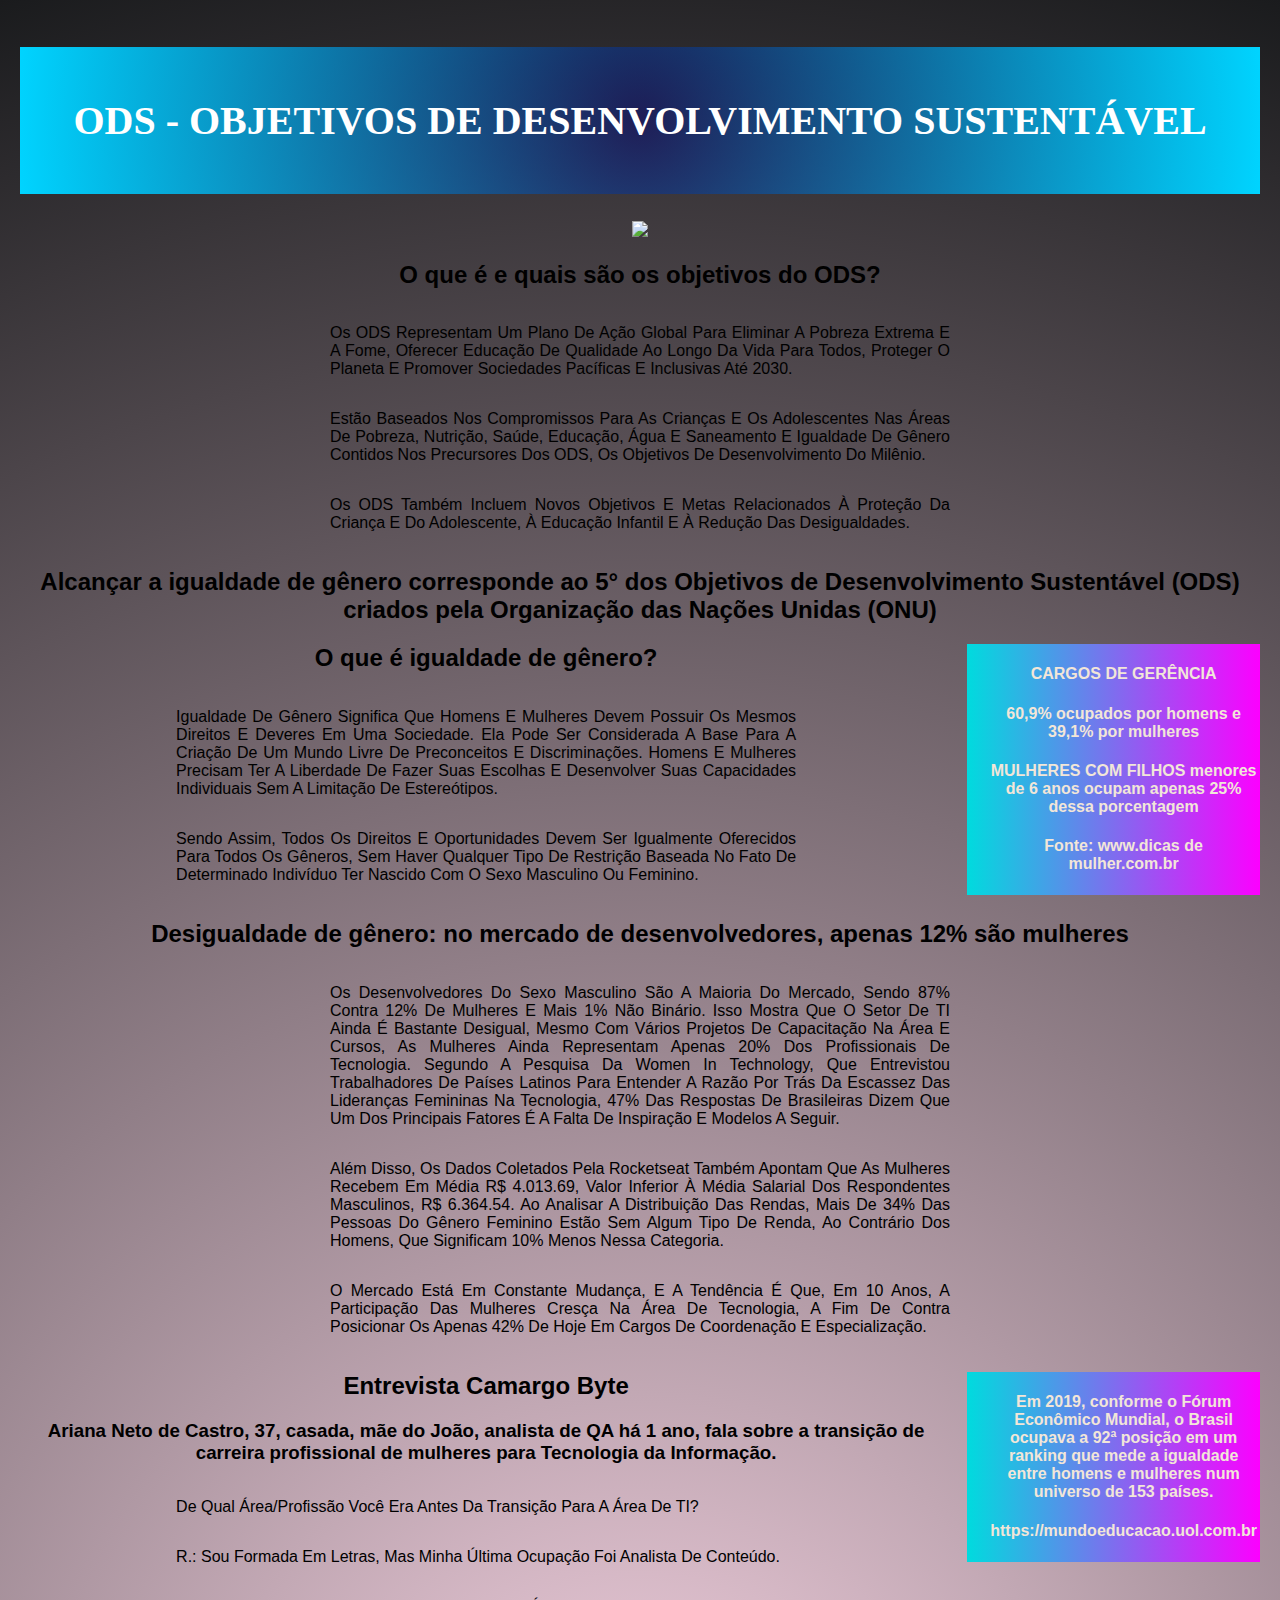
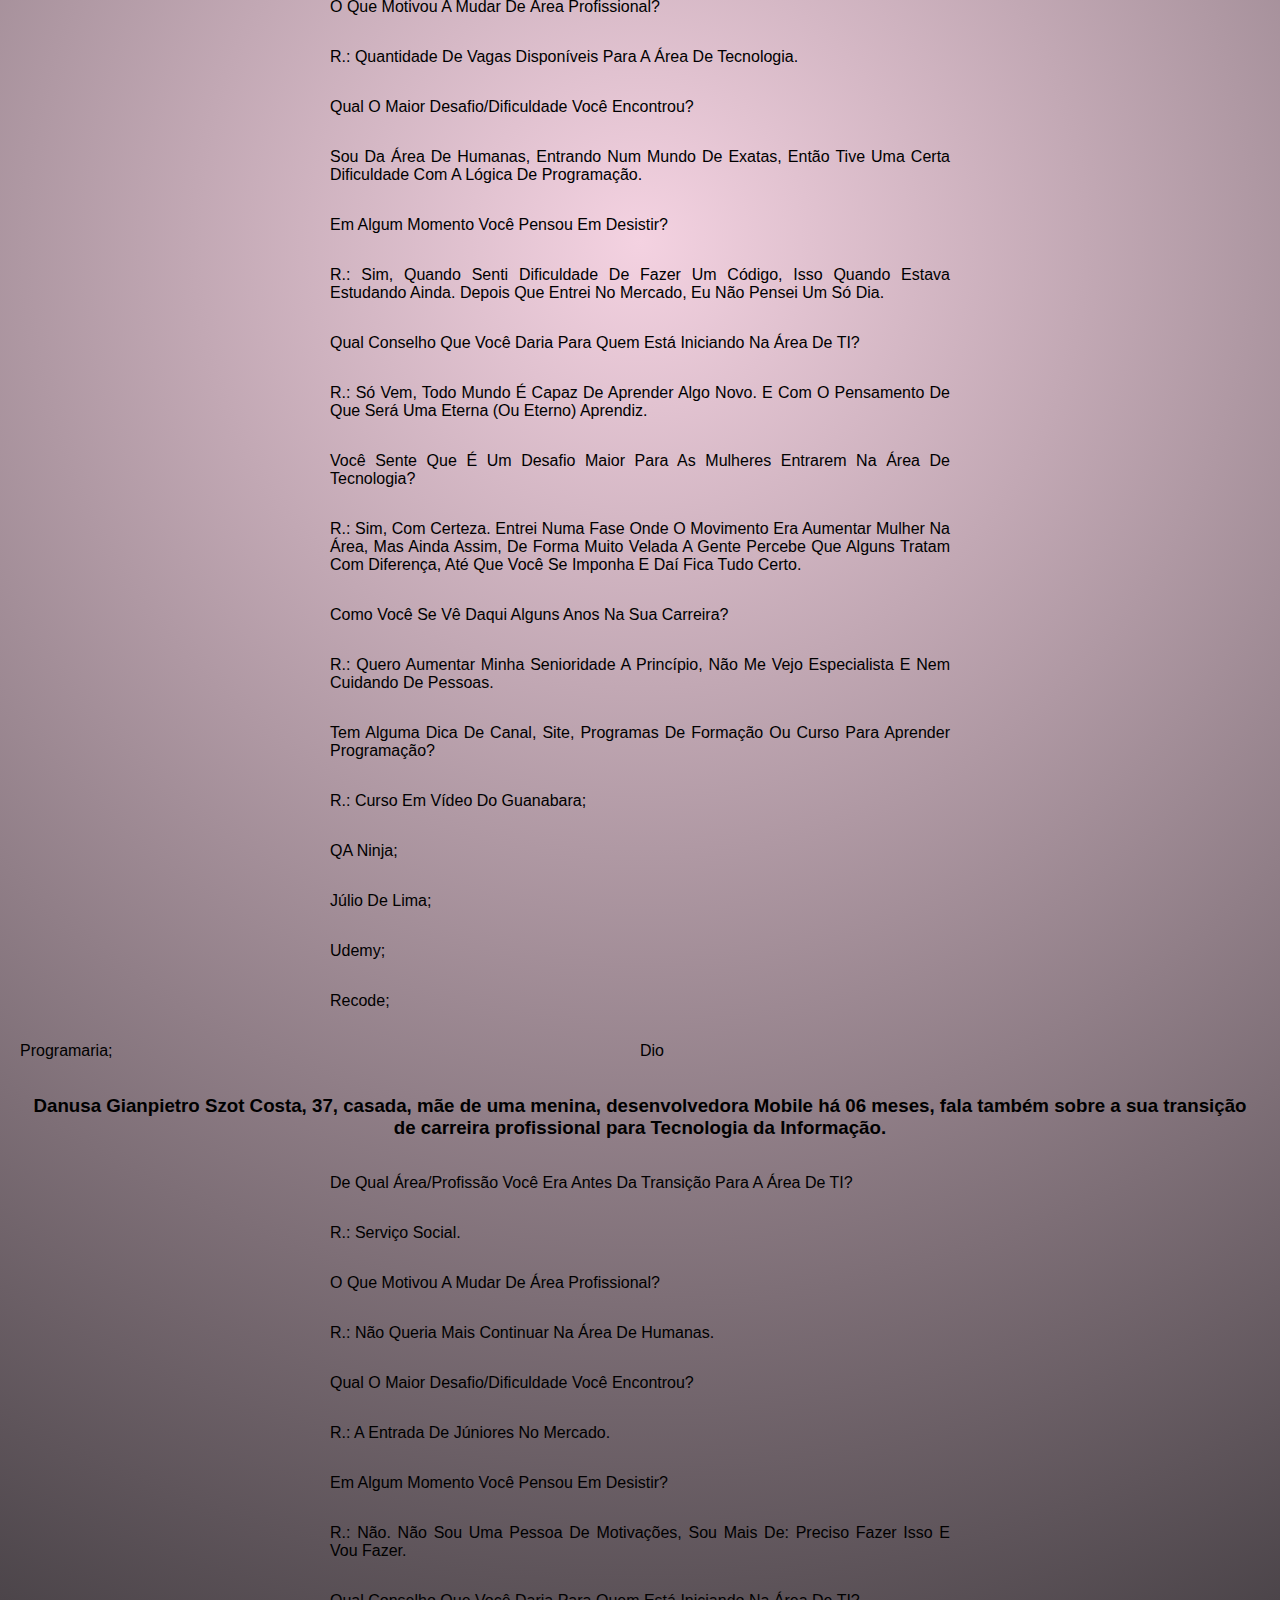
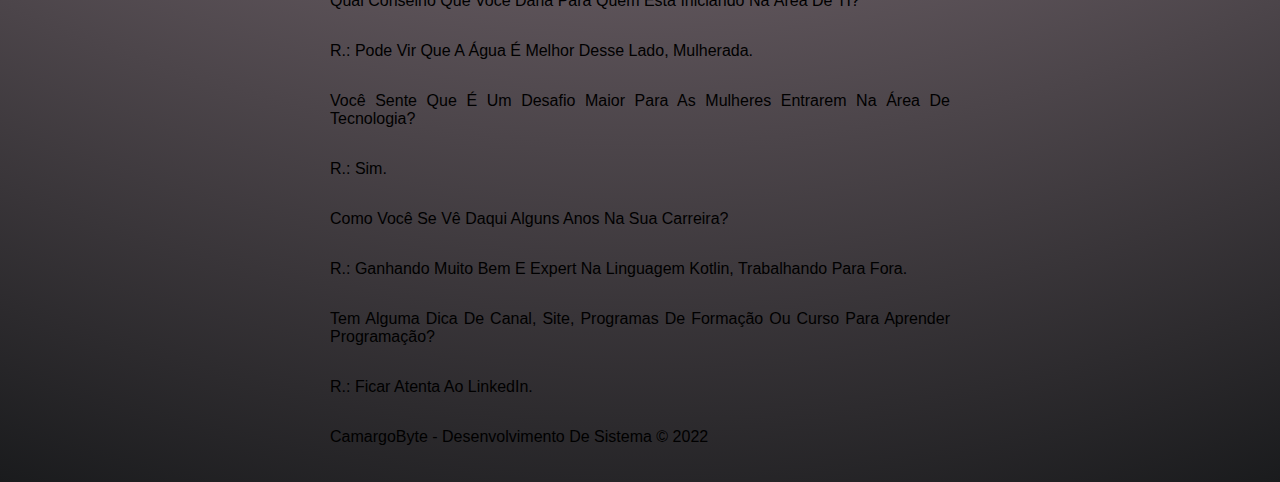
==== index.html @ 53ccd233 "Site com links das páginas" ====
<!DOCTYPE html>
<html lang="pt-br">
<head> 
    <meta charset="UTF-8">
    <meta http-equiv="X-UA-Compatible" content="IE=edge">
    <meta name="viewport" content="width=device-width, initial-scale=1.0">
    <title>Projeto Igualdade de Gênero</title>
    <link rel="stylesheet" href="styles.css">

<style>
</style>
</head>
<body> 
        <h1>ODS - OBJETIVOS DE DESENVOLVIMENTO SUSTENTÁVEL</h1>
        <center><img src="direitos-mulheres-mundo-ilustracao2.png" max-width: 1300%; 300 height: auto;</center>
        

         <strong><h2>O que é e quais são os objetivos do ODS?</h2></strong>

          <p>Os ODS representam um plano de ação global para eliminar a pobreza extrema e a fome, oferecer educação de qualidade ao longo da vida para todos, proteger o planeta e promover sociedades pacíficas e inclusivas até 2030.</p>
          <p>Estão baseados nos compromissos para as crianças e os adolescentes nas áreas de pobreza, nutrição, saúde, educação, água e saneamento e igualdade de gênero contidos nos precursores dos ODS, os Objetivos de Desenvolvimento do Milênio.</p>
          <p>Os ODS também incluem novos objetivos e metas relacionados à proteção da criança e do adolescente, à educação infantil e à redução das desigualdades. </p>    

     
    <div>
         <h2>Alcançar a igualdade de gênero corresponde ao 5° dos Objetivos de Desenvolvimento Sustentável (ODS) criados pela Organização das Nações Unidas (ONU)</h2>
         
    <div>

    <aside>
            <strong><h4>CARGOS DE GERÊNCIA</h4></strong></h4>
            <h4>60,9% ocupados por homens e 39,1% por mulheres</h4>
            <h4>MULHERES COM FILHOS menores de 6 anos ocupam apenas 25% dessa porcentagem</h4>
            <h4>Fonte: www.dicas de mulher.com.br</h4>
    </aside>
     
    <div>
        <strong><h2>O que é igualdade de gênero?</h2></strong>

        <p>Igualdade de gênero significa que homens e mulheres devem possuir os mesmos direitos e deveres em uma sociedade. Ela pode ser considerada a base para a criação de um mundo livre de preconceitos e discriminações. Homens e mulheres precisam ter a liberdade de fazer suas escolhas e desenvolver suas capacidades individuais sem a limitação de estereótipos.</p>
        <p>Sendo assim, todos os direitos e oportunidades devem ser igualmente oferecidos para todos os gêneros, sem haver qualquer tipo de restrição baseada no fato de determinado indivíduo ter nascido com o sexo masculino ou feminino.</p>
    </div>

    <div>
        <h2>Desigualdade de gênero: no mercado de desenvolvedores, apenas 12% são mulheres</h2>

        <p>Os desenvolvedores do sexo masculino são a maioria do mercado, sendo 87% contra 12% de mulheres e mais 1% não binário. Isso mostra que o setor de TI ainda é bastante desigual, mesmo com vários projetos de capacitação na área e cursos, as mulheres ainda representam apenas 20% dos profissionais de tecnologia. Segundo a pesquisa da Women in Technology, que entrevistou trabalhadores de países latinos para entender a razão por trás da escassez das lideranças femininas na tecnologia, 47% das respostas de brasileiras dizem que um dos principais fatores é a falta de inspiração e modelos a seguir.</p>
        <p>Além disso, os dados coletados pela Rocketseat também apontam que as mulheres recebem em média R$ 4.013.69, valor inferior à média salarial dos respondentes masculinos, R$ 6.364.54. Ao analisar a distribuição das rendas, mais de 34% das pessoas do gênero feminino estão sem algum tipo de renda, ao contrário dos homens, que significam 10% menos nessa categoria.</p>
        <p>O mercado está em constante mudança, e a tendência é que, em 10 anos, a participação das mulheres cresça na área de tecnologia, a fim de contra posicionar os apenas 42% de hoje em cargos de coordenação e especialização.</p>
    
    
    <div>
    <aside>
            <h4>Em 2019, conforme o Fórum Econômico Mundial, o Brasil ocupava a 92ª posição em um ranking que mede a igualdade entre homens e mulheres num universo de 153 países.</h4>
            <h4>https://mundoeducacao.uol.com.br</h4>
    </aside>
    <div>

    <div>
        <h2>Entrevista Camargo Byte</h2>

        <h3>Ariana Neto de Castro, 37, casada, mãe do João, analista de QA há 1 ano, fala sobre a transição de carreira profissional de mulheres para Tecnologia da Informação. </h3>

        <p>De qual área/profissão você era antes da transição para a área de TI? </p>
        <P>R.: Sou formada em Letras, mas minha última ocupação foi analista de conteúdo. </P>

        <p>O que motivou a mudar de área profissional? </p>
        <p>R.: Quantidade de vagas disponíveis para a área de tecnologia. </p>

        <p>Qual o maior desafio/dificuldade você encontrou? </p>
        <p>Sou da área de humanas, entrando num mundo de exatas, então tive uma certa dificuldade com a lógica de programação. </p>

        <p>Em algum momento você pensou em desistir? </p>
        <p>R.: Sim, quando senti dificuldade de fazer um código, isso quando estava estudando ainda. Depois que entrei no mercado, eu não pensei um só dia. </p>

        <p>Qual conselho que você daria para quem está iniciando na área de TI? </p>
        <p>R.: Só vem, todo mundo é capaz de aprender algo novo. E com o pensamento de que será uma eterna (ou eterno) aprendiz. </p>

        <p>Você sente que é um desafio maior para as mulheres entrarem na área de tecnologia? </p>
        <p>R.: Sim, com certeza. Entrei numa fase onde o movimento era aumentar mulher na área, mas ainda assim, de forma muito velada a gente percebe que alguns tratam com diferença, até que você se imponha e daí fica tudo certo.</p>

        <p>Como você se vê daqui alguns anos na sua carreira? </p>
        <p>R.: Quero aumentar minha senioridade a princípio, não me vejo especialista e nem cuidando de pessoas. </p>

        <p>Tem alguma dica de canal, site, programas de formação ou curso para aprender programação? </p>
        <p>R.: Curso em Vídeo do Guanabara;</p>
        <p>QA Ninja;</p>
        <p>Júlio de Lima;</p>
        <p>Udemy;</p>
        <p>Recode;</p>
        <p>Programaria;
        <p>Dio</p>

    <div>
        <h3>Danusa Gianpietro Szot Costa, 37, casada, mãe de uma menina, desenvolvedora Mobile há 06 meses, fala também sobre a sua transição de carreira profissional para Tecnologia da Informação. </h3>

        <p>De qual área/profissão você era antes da transição para a área de TI? </p>
        <p>R.: Serviço Social.</p>
   
        <p>O que motivou a mudar de área profissional? </p>
        <p>R.: Não queria mais continuar na área de Humanas. </p>
   
        <p>Qual o maior desafio/dificuldade você encontrou? </p>
        <p>R.: A entrada de júniores no mercado. </p>
   
        <p>Em algum momento você pensou em desistir? </p>
        <p>R.: Não. Não sou uma pessoa de motivações, sou mais de: preciso fazer isso e vou fazer. </p>
   
        <p>Qual conselho que você daria para quem está iniciando na área de TI?</p>
        <p>R.: Pode vir que a água é melhor desse lado, mulherada. </p>
   
        <p>Você sente que é um desafio maior para as mulheres entrarem na área de tecnologia? </p>
        <p>R.: Sim. </p>
   
        <p>Como você se vê daqui alguns anos na sua carreira? </p>
        <p>R.: Ganhando muito bem e expert na linguagem Kotlin, trabalhando para fora. </p>
   
        <p>Tem alguma dica de canal, site, programas de formação ou curso para aprender programação? </p>
        <p>R.: Ficar atenta ao LinkedIn. </p>
   
    <div>
   
            <footer>
            <p> CamargoByte - Desenvolvimento de Sistema &copy; 2022</p>
            </footer>

    
</body>
</html>
---- styles.css ----
h1 {
  background: rgb(200, 199, 223);
  background: radial-gradient(circle, rgb(220, 219, 241) 0%, rgba(9, 9, 121, 0.493) 0%, rgba(0,212,255,1) 100%);
  color: white;
  padding: 50px;
  text-align: center;
  font-size: 40px;
  font-family: "Times New Roman", Times, serif;
} 

body{ 
  font-family: Arial, Helvetica, sans-serif;
  background: rgb(244,210,225);
  background: radial-gradient(circle, rgba(244,210,225,1) 0%, rgb(26, 27, 29) 100%);
  margin: 0 auto;
  padding: 20px 20px 20px;
  }

p {
    text-align: justify;
    text-transform: capitalize;
    width: 50%;
    min-width: 200px;
    display: inline-block;
    vertical-align: top;
  }
  
aside {
  width: 22%;
  padding-left: 20px;
  margin-left: 15px;
  float: right;
  font-style: "ticker";
  background-image: linear-gradient(90deg, #00DBDE 0%, #FC00FF 100%);
  color:#F2E6D8
}   
  
aside{text-align: center;}
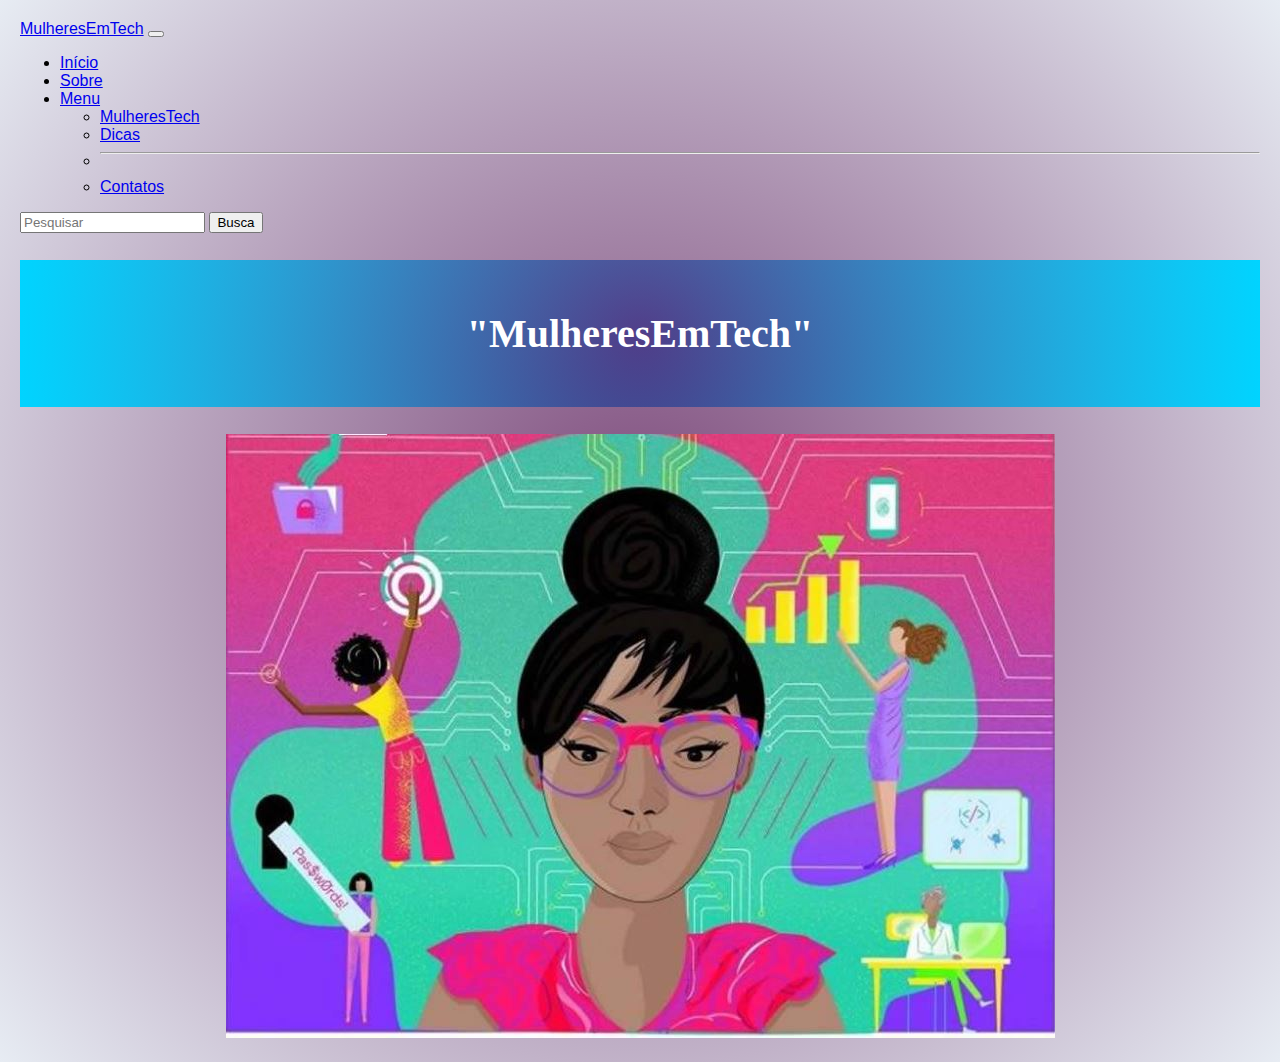
==== commit d1f9f2a9: "Repaginação e divisão em pastas" ====
--- a/index.html
+++ b/index.html
@@ -1,129 +1,72 @@
 <!DOCTYPE html>
 <html lang="pt-br">
-<head> 
+
+<head>
     <meta charset="UTF-8">
-    <meta http-equiv="X-UA-Compatible" content="IE=edge">
     <meta name="viewport" content="width=device-width, initial-scale=1.0">
-    <title>Projeto Igualdade de Gênero</title>
-    <link rel="stylesheet" href="styles.css">
+    <title>MulheresEmTech</title>
+    <link rel="stylesheet" href="css/styles.css">
 
-<style>
-</style>
+    <style>
+    </style>
+
+    <link href="https://cdn.jsdelivr.net/npm/bootstrap@5.0.2/dist/css/bootstrap.min.css" rel="stylesheet"
+        integrity="sha384-EVSTQN3/azprG1Anm3QDgpJLIm9Nao0Yz1ztcQTwFspd3yD65VohhpuuCOmLASjC" crossorigin="anonymous">
 </head>
-<body> 
-        <h1>ODS - OBJETIVOS DE DESENVOLVIMENTO SUSTENTÁVEL</h1>
-        <center><img src="direitos-mulheres-mundo-ilustracao2.png" max-width: 1300%; 300 height: auto;</center>
-        
 
-         <strong><h2>O que é e quais são os objetivos do ODS?</h2></strong>
+<body>
 
-          <p>Os ODS representam um plano de ação global para eliminar a pobreza extrema e a fome, oferecer educação de qualidade ao longo da vida para todos, proteger o planeta e promover sociedades pacíficas e inclusivas até 2030.</p>
-          <p>Estão baseados nos compromissos para as crianças e os adolescentes nas áreas de pobreza, nutrição, saúde, educação, água e saneamento e igualdade de gênero contidos nos precursores dos ODS, os Objetivos de Desenvolvimento do Milênio.</p>
-          <p>Os ODS também incluem novos objetivos e metas relacionados à proteção da criança e do adolescente, à educação infantil e à redução das desigualdades. </p>    
+    <!-- INICIO DA BARRA DE NAVEGAÇÂO-->
 
-     
-    <div>
-         <h2>Alcançar a igualdade de gênero corresponde ao 5° dos Objetivos de Desenvolvimento Sustentável (ODS) criados pela Organização das Nações Unidas (ONU)</h2>
-         
-    <div>
+    <nav class="navbar navbar-expand-lg navbar-dark bg-dark">
+        <div class="container-fluid">
+            <a class="navbar-brand" href="index.html">MulheresEmTech</a>
+            <button class="navbar-toggler" type="button" data-bs-toggle="collapse"
+                data-bs-target="#navbarSupportedContent" aria-controls="navbarSupportedContent" aria-expanded="false"
+                aria-label="Toggle navigation">
+                <span class="navbar-toggler-icon"></span>
+            </button>
+            <div class="collapse navbar-collapse" id="navbarSupportedContent">
+                <ul class="navbar-nav me-auto mb-2 mb-lg-0">
+                    <li class="nav-item">
+                        <a class="nav-link active" aria-current="page" href="index.html">Início</a>
+                    </li>
+                    <li class="nav-item">
+                        <a class="nav-link" href="Projeto.html">Sobre</a>
+                    </li>
+                    <li class="nav-item dropdown">
+                        <a class="nav-link dropdown-toggle"
+                            href="http://127.0.0.1:5500/Site%20MulheresEmTech/Mulherestech.html" id="navbarDropdown"
+                            role="button" data-bs-toggle="dropdown" aria-expanded="false">
+                            Menu
+                        </a>
+                        <ul class="dropdown-menu" aria-labelledby="navbarDropdown">
+                            <li><a class="dropdown-item" href="MulheresEmTech.html">MulheresTech</a></li>
+                            <li><a class="dropdown-item" href="Dicas.html">Dicas</a></li>
+                            <li>
+                                <hr class="dropdown-divider">
+                            </li>
+                            <li><a class="dropdown-item" href="Contatos.html">Contatos</a></li>
+                        </ul>
 
-    <aside>
-            <strong><h4>CARGOS DE GERÊNCIA</h4></strong></h4>
-            <h4>60,9% ocupados por homens e 39,1% por mulheres</h4>
-            <h4>MULHERES COM FILHOS menores de 6 anos ocupam apenas 25% dessa porcentagem</h4>
-            <h4>Fonte: www.dicas de mulher.com.br</h4>
-    </aside>
-     
-    <div>
-        <strong><h2>O que é igualdade de gênero?</h2></strong>
+                </ul>
+                <form class="d-flex">
+                    <input class="form-control me-2" type="pesquisar" placeholder="Pesquisar" aria-label="Pesquisar">
+                    <button class="btn btn-outline-success" type="submit">Busca</button>
+                </form>
+            </div>
+        </div>
+    </nav>
 
-        <p>Igualdade de gênero significa que homens e mulheres devem possuir os mesmos direitos e deveres em uma sociedade. Ela pode ser considerada a base para a criação de um mundo livre de preconceitos e discriminações. Homens e mulheres precisam ter a liberdade de fazer suas escolhas e desenvolver suas capacidades individuais sem a limitação de estereótipos.</p>
-        <p>Sendo assim, todos os direitos e oportunidades devem ser igualmente oferecidos para todos os gêneros, sem haver qualquer tipo de restrição baseada no fato de determinado indivíduo ter nascido com o sexo masculino ou feminino.</p>
-    </div>
+    <!-- FIM DA BARRA DE NAVEGAÇÂO-->
 
-    <div>
-        <h2>Desigualdade de gênero: no mercado de desenvolvedores, apenas 12% são mulheres</h2>
+    <h1>"MulheresEmTech"</h1>
+    <center><img src="img/MulheresNaTecnologia.JPG" class="rounded-circle"></center>
 
-        <p>Os desenvolvedores do sexo masculino são a maioria do mercado, sendo 87% contra 12% de mulheres e mais 1% não binário. Isso mostra que o setor de TI ainda é bastante desigual, mesmo com vários projetos de capacitação na área e cursos, as mulheres ainda representam apenas 20% dos profissionais de tecnologia. Segundo a pesquisa da Women in Technology, que entrevistou trabalhadores de países latinos para entender a razão por trás da escassez das lideranças femininas na tecnologia, 47% das respostas de brasileiras dizem que um dos principais fatores é a falta de inspiração e modelos a seguir.</p>
-        <p>Além disso, os dados coletados pela Rocketseat também apontam que as mulheres recebem em média R$ 4.013.69, valor inferior à média salarial dos respondentes masculinos, R$ 6.364.54. Ao analisar a distribuição das rendas, mais de 34% das pessoas do gênero feminino estão sem algum tipo de renda, ao contrário dos homens, que significam 10% menos nessa categoria.</p>
-        <p>O mercado está em constante mudança, e a tendência é que, em 10 anos, a participação das mulheres cresça na área de tecnologia, a fim de contra posicionar os apenas 42% de hoje em cargos de coordenação e especialização.</p>
-    
-    
-    <div>
-    <aside>
-            <h4>Em 2019, conforme o Fórum Econômico Mundial, o Brasil ocupava a 92ª posição em um ranking que mede a igualdade entre homens e mulheres num universo de 153 países.</h4>
-            <h4>https://mundoeducacao.uol.com.br</h4>
-    </aside>
-    <div>
+    <script src="https://cdn.jsdelivr.net/npm/bootstrap@5.0.2/dist/js/bootstrap.bundle.min.js"
+        integrity="sha384-MrcW6ZMFYlzcLA8Nl+NtUVF0sA7MsXsP1UyJoMp4YLEuNSfAP+JcXn/tWtIaxVXM"
+        crossorigin="anonymous"></script>
 
-    <div>
-        <h2>Entrevista Camargo Byte</h2>
+</body>
 
-        <h3>Ariana Neto de Castro, 37, casada, mãe do João, analista de QA há 1 ano, fala sobre a transição de carreira profissional de mulheres para Tecnologia da Informação. </h3>
-
-        <p>De qual área/profissão você era antes da transição para a área de TI? </p>
-        <P>R.: Sou formada em Letras, mas minha última ocupação foi analista de conteúdo. </P>
-
-        <p>O que motivou a mudar de área profissional? </p>
-        <p>R.: Quantidade de vagas disponíveis para a área de tecnologia. </p>
-
-        <p>Qual o maior desafio/dificuldade você encontrou? </p>
-        <p>Sou da área de humanas, entrando num mundo de exatas, então tive uma certa dificuldade com a lógica de programação. </p>
-
-        <p>Em algum momento você pensou em desistir? </p>
-        <p>R.: Sim, quando senti dificuldade de fazer um código, isso quando estava estudando ainda. Depois que entrei no mercado, eu não pensei um só dia. </p>
-
-        <p>Qual conselho que você daria para quem está iniciando na área de TI? </p>
-        <p>R.: Só vem, todo mundo é capaz de aprender algo novo. E com o pensamento de que será uma eterna (ou eterno) aprendiz. </p>
-
-        <p>Você sente que é um desafio maior para as mulheres entrarem na área de tecnologia? </p>
-        <p>R.: Sim, com certeza. Entrei numa fase onde o movimento era aumentar mulher na área, mas ainda assim, de forma muito velada a gente percebe que alguns tratam com diferença, até que você se imponha e daí fica tudo certo.</p>
-
-        <p>Como você se vê daqui alguns anos na sua carreira? </p>
-        <p>R.: Quero aumentar minha senioridade a princípio, não me vejo especialista e nem cuidando de pessoas. </p>
-
-        <p>Tem alguma dica de canal, site, programas de formação ou curso para aprender programação? </p>
-        <p>R.: Curso em Vídeo do Guanabara;</p>
-        <p>QA Ninja;</p>
-        <p>Júlio de Lima;</p>
-        <p>Udemy;</p>
-        <p>Recode;</p>
-        <p>Programaria;
-        <p>Dio</p>
-
-    <div>
-        <h3>Danusa Gianpietro Szot Costa, 37, casada, mãe de uma menina, desenvolvedora Mobile há 06 meses, fala também sobre a sua transição de carreira profissional para Tecnologia da Informação. </h3>
-
-        <p>De qual área/profissão você era antes da transição para a área de TI? </p>
-        <p>R.: Serviço Social.</p>
-   
-        <p>O que motivou a mudar de área profissional? </p>
-        <p>R.: Não queria mais continuar na área de Humanas. </p>
-   
-        <p>Qual o maior desafio/dificuldade você encontrou? </p>
-        <p>R.: A entrada de júniores no mercado. </p>
-   
-        <p>Em algum momento você pensou em desistir? </p>
-        <p>R.: Não. Não sou uma pessoa de motivações, sou mais de: preciso fazer isso e vou fazer. </p>
-   
-        <p>Qual conselho que você daria para quem está iniciando na área de TI?</p>
-        <p>R.: Pode vir que a água é melhor desse lado, mulherada. </p>
-   
-        <p>Você sente que é um desafio maior para as mulheres entrarem na área de tecnologia? </p>
-        <p>R.: Sim. </p>
-   
-        <p>Como você se vê daqui alguns anos na sua carreira? </p>
-        <p>R.: Ganhando muito bem e expert na linguagem Kotlin, trabalhando para fora. </p>
-   
-        <p>Tem alguma dica de canal, site, programas de formação ou curso para aprender programação? </p>
-        <p>R.: Ficar atenta ao LinkedIn. </p>
-   
-    <div>
-   
-            <footer>
-            <p> CamargoByte - Desenvolvimento de Sistema &copy; 2022</p>
-            </footer>
-
-    
-</body>
-</html>
+</html>--- a/css/styles.css
+++ b/css/styles.css
@@ -0,0 +1,50 @@
+h1 {
+  background: rgb(200, 199, 223);
+  background: radial-gradient(circle, rgb(220, 219, 241) 0%, rgba(9, 9, 121, 0.493) 0%, rgba(0,212,255,1) 100%);
+  color: white;
+  padding: 50px;
+  text-align: center;
+  font-size: 40px;
+  font-family: "Times New Roman", Times, serif;
+  border-radius:rgb(200, 199, 223);
+} 
+
+h2 {
+
+  text-align: center;
+  font-family: "Times New Roman", Times, serif;
+}
+
+body{ 
+  font-family: Arial, Helvetica, sans-serif;
+  background: rgb(126, 75, 124);
+  background: radial-gradient(circle, rgb(126, 75, 124) 0%, rgb(231, 236, 243) 100%);
+  margin: 0 auto;
+  padding: 20px 20px 20px;
+  }
+
+p {
+    text-align: justify;
+    text-transform: full-width;
+    width: 50%;
+    min-width: 200px;
+    display: inline-block;
+    vertical-align: top;
+  }
+  
+aside {
+  width: 22%;
+  padding-left: 20px;
+  margin-left: 15px;
+  float: right;
+  font-style: "ticker";
+  background-image: linear-gradient(90deg, #00DBDE 0%, #FC00FF 100%);
+  color:#F2E6D8
+}   
+  
+aside{text-align: center;}
+
+
+
+ 
+
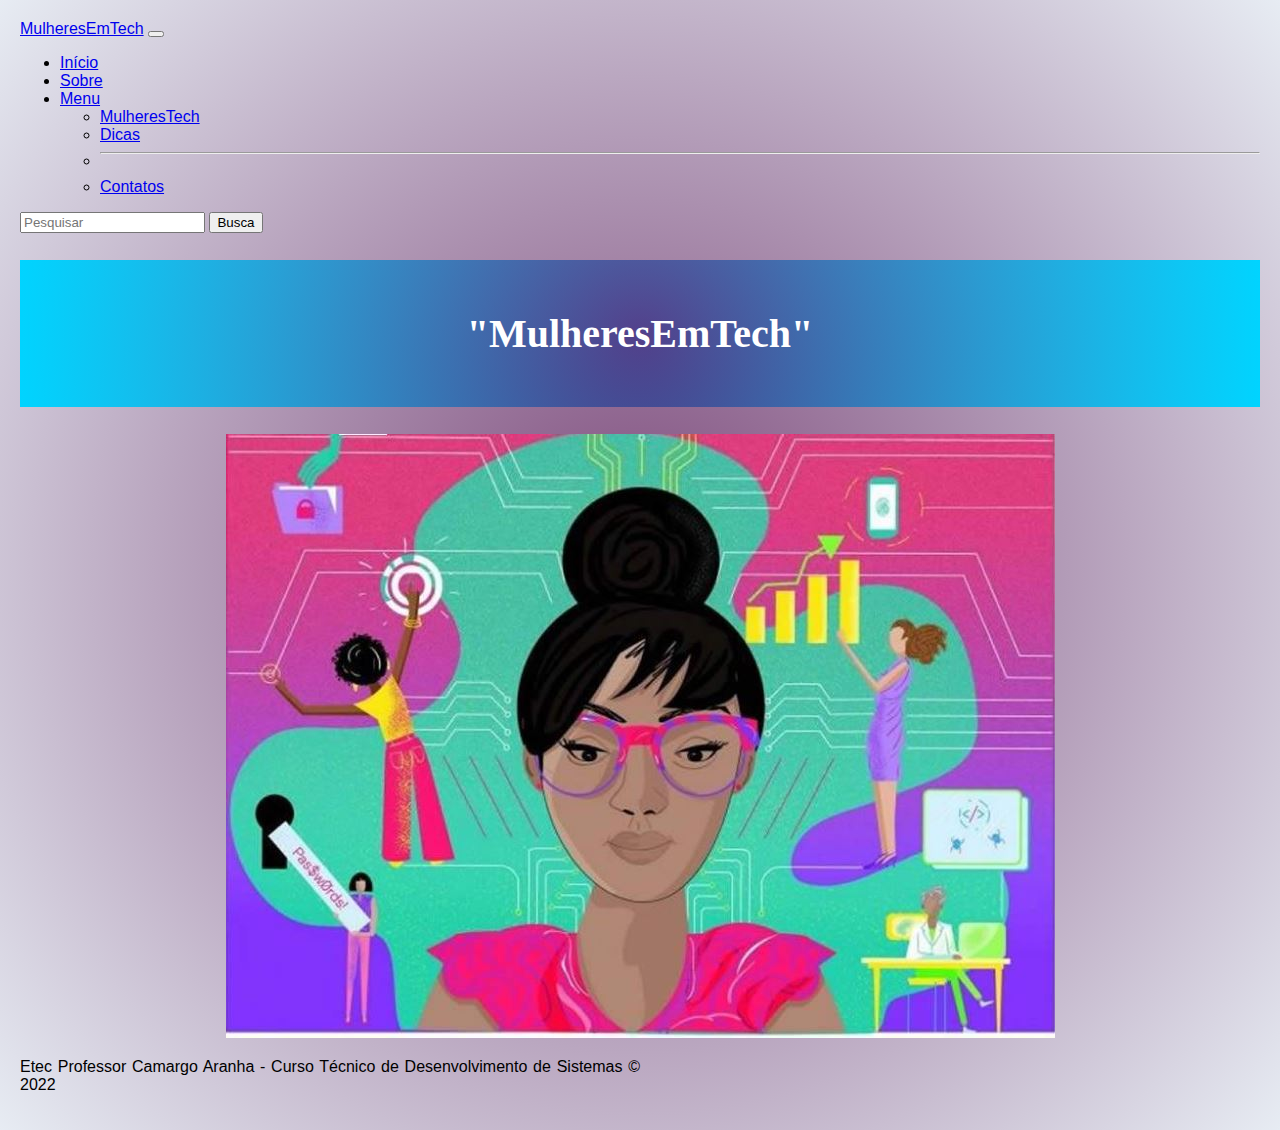
==== commit 9b2bf22a: "Refatorando o site" ====
--- a/index.html
+++ b/index.html
@@ -67,6 +67,13 @@
         integrity="sha384-MrcW6ZMFYlzcLA8Nl+NtUVF0sA7MsXsP1UyJoMp4YLEuNSfAP+JcXn/tWtIaxVXM"
         crossorigin="anonymous"></script>
 
+        <!-- FOOTER -->
+    
+    <footer>
+        <p> Etec Professor Camargo Aranha - Curso Técnico de Desenvolvimento de Sistemas &copy; 2022</p>
+    </footer>
+
+
 </body>
 
 </html>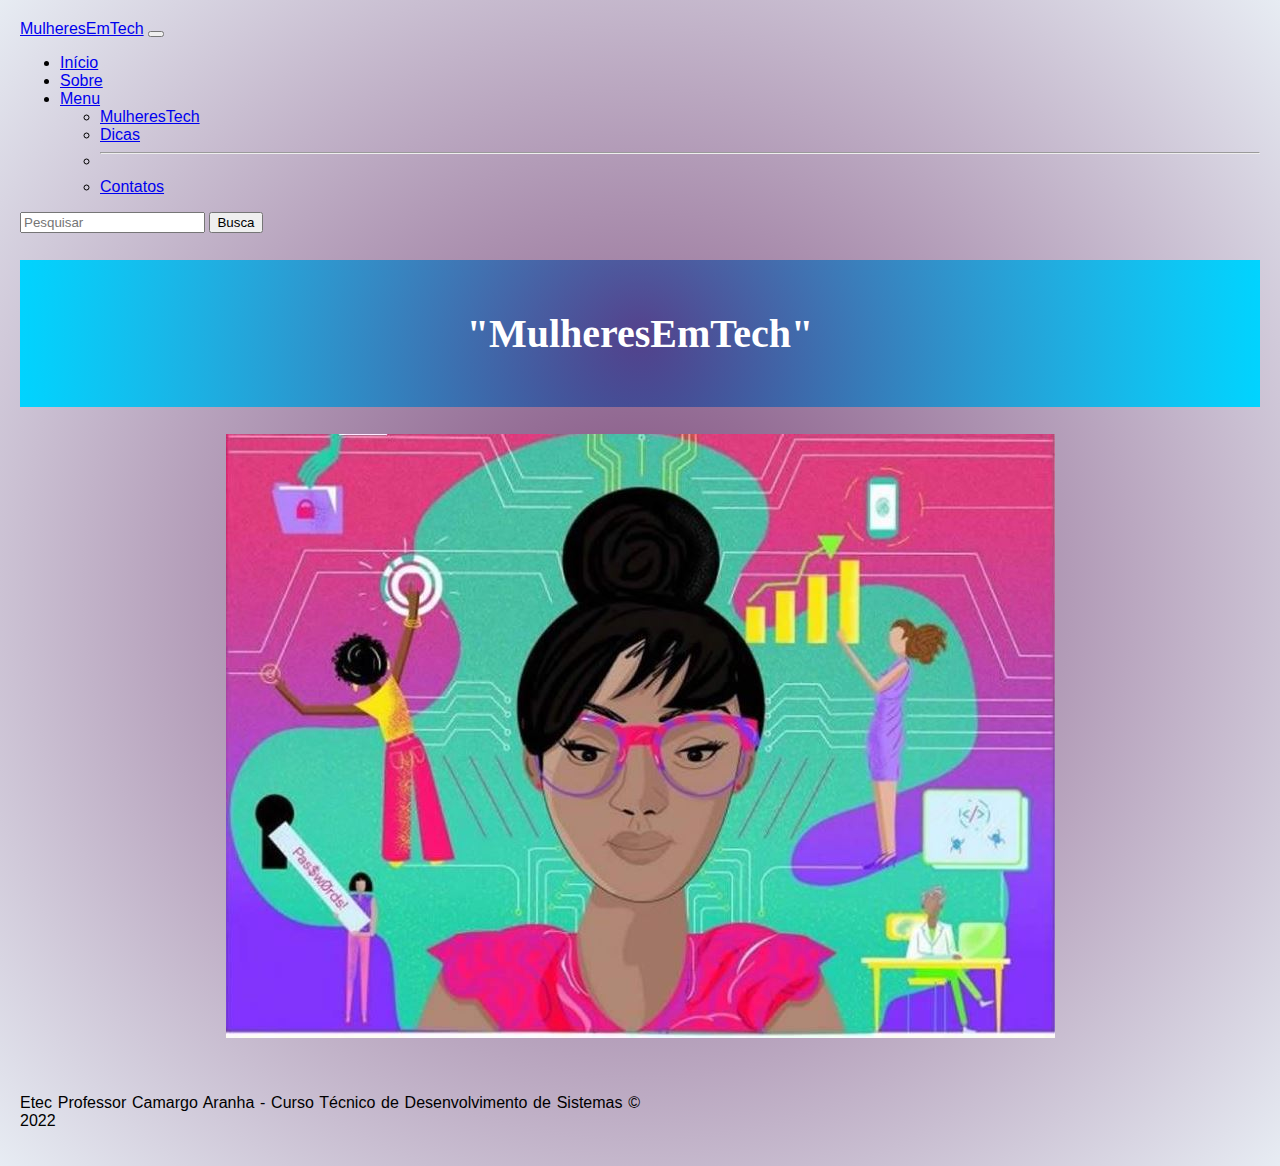
==== commit 847526b4: "Footer Etec Camargo Aranha" ====
--- a/index.html
+++ b/index.html
@@ -70,6 +70,7 @@
         <!-- FOOTER -->
     
     <footer>
+        <br><br/>
         <p> Etec Professor Camargo Aranha - Curso Técnico de Desenvolvimento de Sistemas &copy; 2022</p>
     </footer>
 
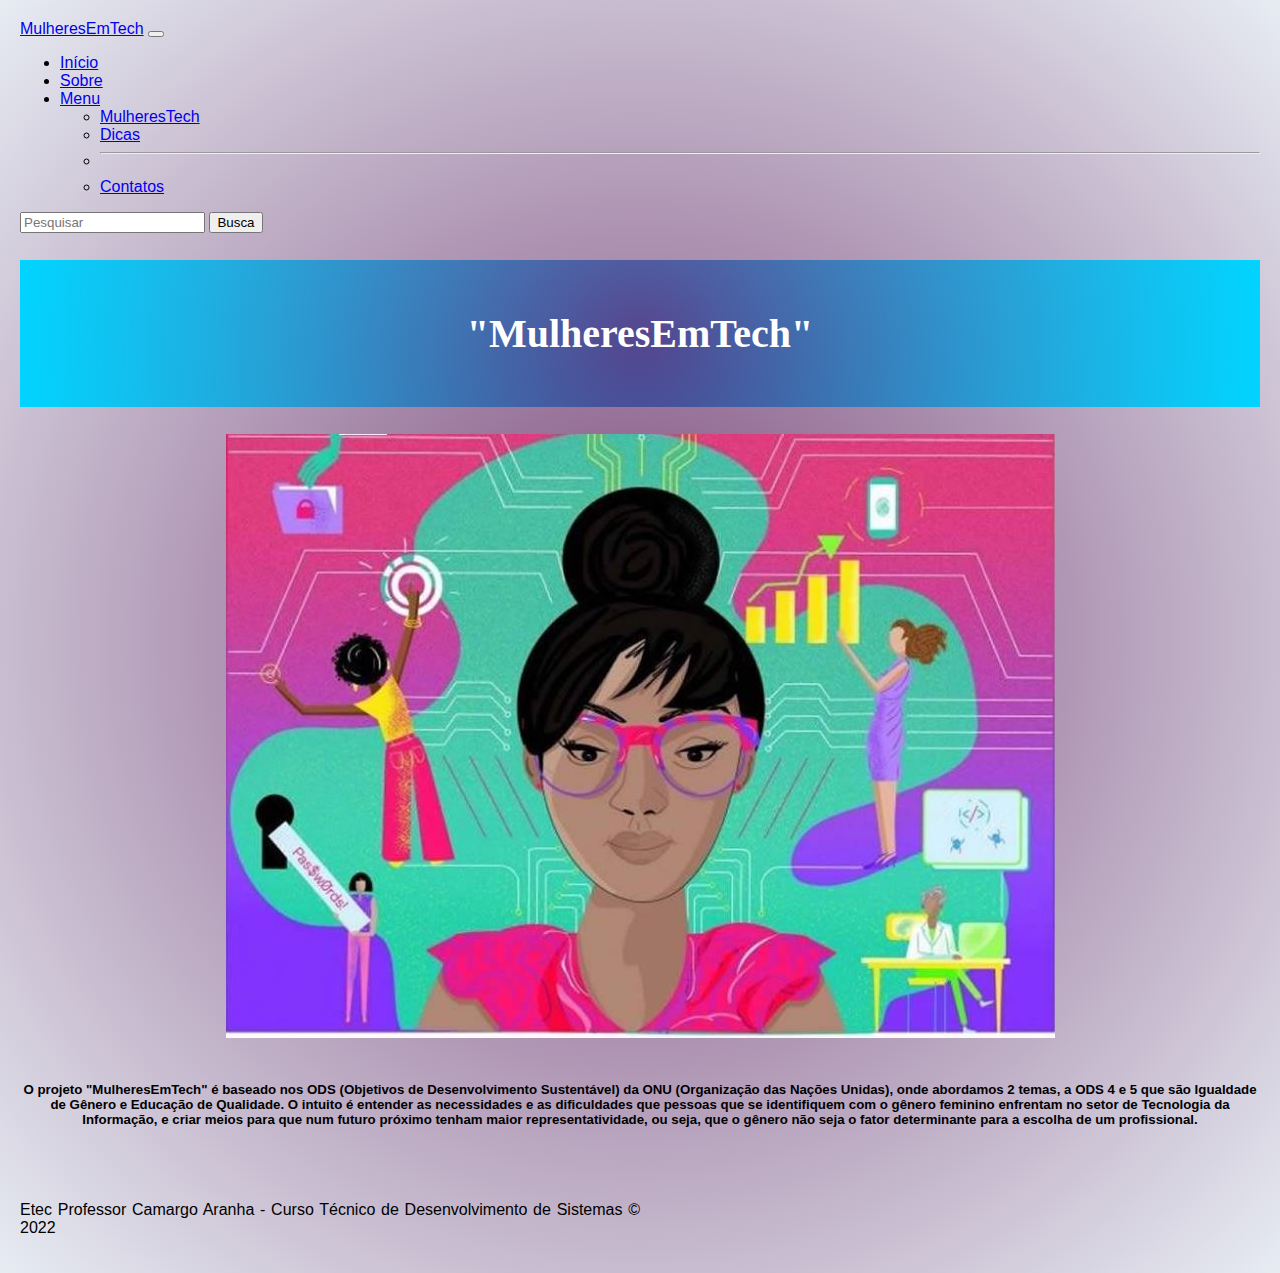
==== commit a65130ce: "Refatorando o site" ====
--- a/index.html
+++ b/index.html
@@ -67,6 +67,13 @@
         integrity="sha384-MrcW6ZMFYlzcLA8Nl+NtUVF0sA7MsXsP1UyJoMp4YLEuNSfAP+JcXn/tWtIaxVXM"
         crossorigin="anonymous"></script>
 
+        
+        <div>
+            <br><center>
+            <h5>O projeto "MulheresEmTech" é baseado nos ODS (Objetivos de Desenvolvimento Sustentável) da ONU (Organização das Nações Unidas), onde abordamos 2 temas, a ODS 4 e 5 que são Igualdade de Gênero e Educação de Qualidade. O intuito é entender as necessidades e as dificuldades que pessoas que se identifiquem com o gênero feminino enfrentam no setor de Tecnologia da Informação, e criar meios para que num futuro próximo tenham maior representatividade, ou seja, que o gênero não seja o fator determinante para a escolha de um profissional.</center></h5>
+    
+        </div>
+    
         <!-- FOOTER -->
     
     <footer>
